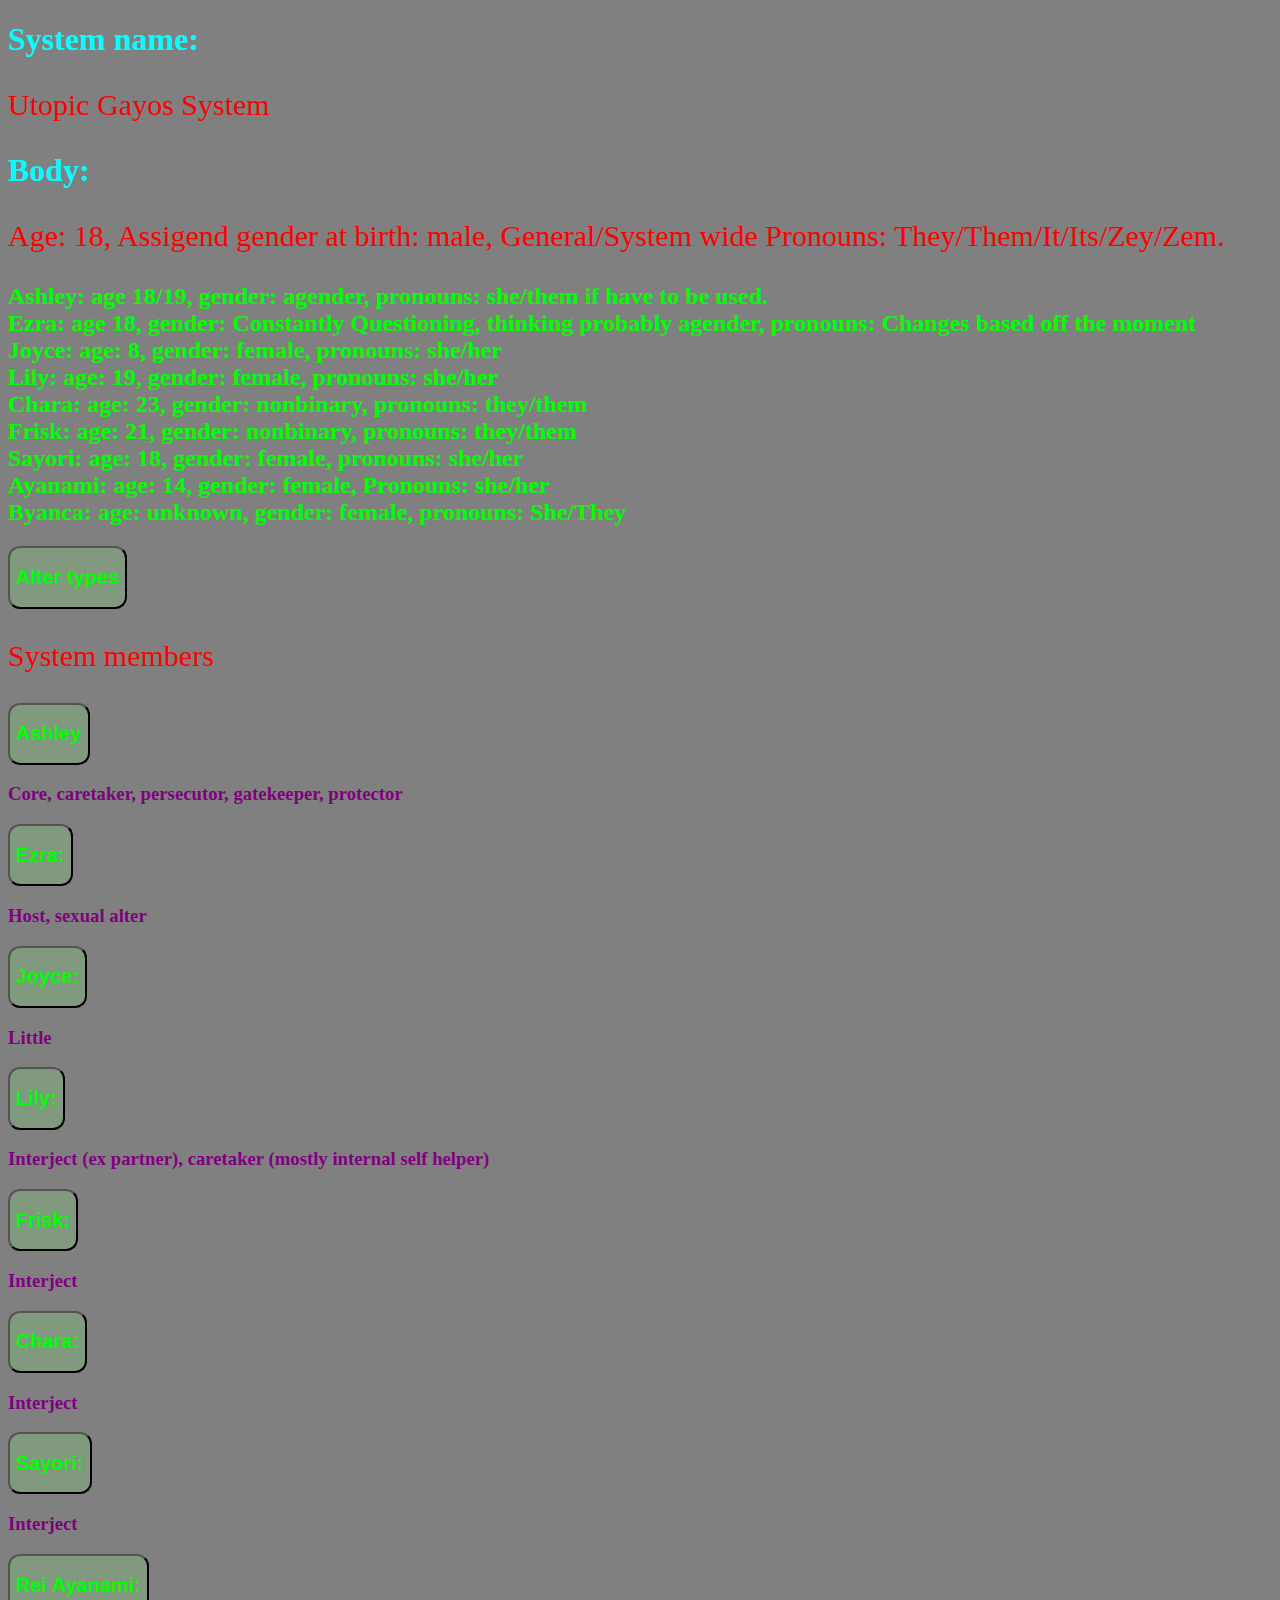
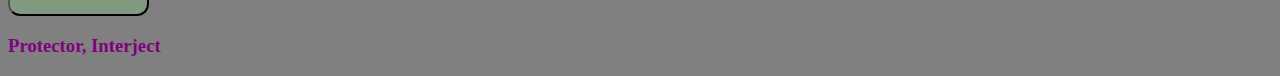
==== index.html @ cb50b529 "Update index.html" ====
<!DOCTYPE html>
<html lang="en">
<head>
<!--Adding Meta tags for better web support-->
  <meta charset="UTF-8"> <!--Sets the charset-->
  <meta http-equiv="X-UA-Compatible" content="IE=edge"> <!--Comp things-->
  <meta name="viewport" content="width=device-width, initial-scale=1.0"> <!-- view ports, help with site stuff on difference devices-->
  <title>System Members</title>
  <link rel="stylesheet" href="sysmembers.css">
</head>
<body>
	<h1> System name: </h1>
	<p> Utopic Gayos System </p>
	<h1> Body: </h2>
<p> Age: 18, Assigend gender at birth: male, General/System wide Pronouns: They/Them/It/Its/Zey/Zem. </p>
  <!--Reformatting code for better readability-->
<h2> Ashley: age 18/19,  gender: agender, pronouns: she/them if have to be used. <br>
Ezra: age 18, gender: Constantly Questioning, thinking probably agender, pronouns: Changes based off the moment<br>
Joyce: age: 8,  gender: female, pronouns: she/her<br>
Lily: age: 19, gender: female, pronouns: she/her<br>
Chara: age: 23, gender: nonbinary, pronouns: they/them<br>
Frisk: age: 21, gender: nonbinary, pronouns: they/them<br>
Sayori: age: 18, gender: female, pronouns: she/her<br>
Ayanami: age: 14, gender: female, Pronouns: she/her<br>
Byanca: age: unknown, gender: female, pronouns: She/They</h2>
<a href="alter-types/alter-types.html"> <!--DO not use spaces-->
	<button type="button"> <h2> Alter types </h2> </button> </a>
  
<p> System members </p>
<a href="ash/Ashley.html">
	<button type="button"><h2>Ashley</h2></button> 
</a>
<h3>Core, caretaker, persecutor, gatekeeper, protector </h3>
  
<a href="ezra/Ezra.html"> 
	<button type="button"><h2> Ezra:</h2></button> 
</a>
<h3>Host, sexual alter </h3>
  
<a href="Joyce/Joyce.html"> 
	<button type="button"><h2> Joyce:</h2></button> 
</a>
<h3>Little </h3> <!--What's little?-->
  
<a href="Lily/Lily.html">
	<button type="button"><h2> Lily:</h2></button>
</a>
<h3> Interject (ex partner), caretaker (mostly internal self helper) </h2>
  
<a href="Frisk/Frisk.html">
	<button type="button"><h2> Frisk:</h2></button>
</a>
<h3>Interject</h3>
  
<a href="Chara/Chara.html">
	<button type="button"><h2>Chara:</h2></button>
</a>
<h3>Interject</h3>
  
<a href="Sayori/Sayori.html">
	<button type="button"><h2> Sayori:</h2></button>
</a> 
<h3>Interject </h3>
  
<a href="Ayanami/Ayanami.html">
	<button type="button"><h2> Rei Ayanami:</h2></button>
</a>
<h3>Protector, Interject </h3>

</body>
</html>
---- sysmembers.css ----
body {
  background-color: gray
}

p {
  color: red; font-size:30px
}

h1 {
  color: cyan
}

h2 {
  color: lime
}

h3 {
  color: purple
}

button { 
  /* I didn't even know you could do this lmao That's actually super cool */
  background-color: rgb(129, 153, 127);
  border-radius: 12px;
}
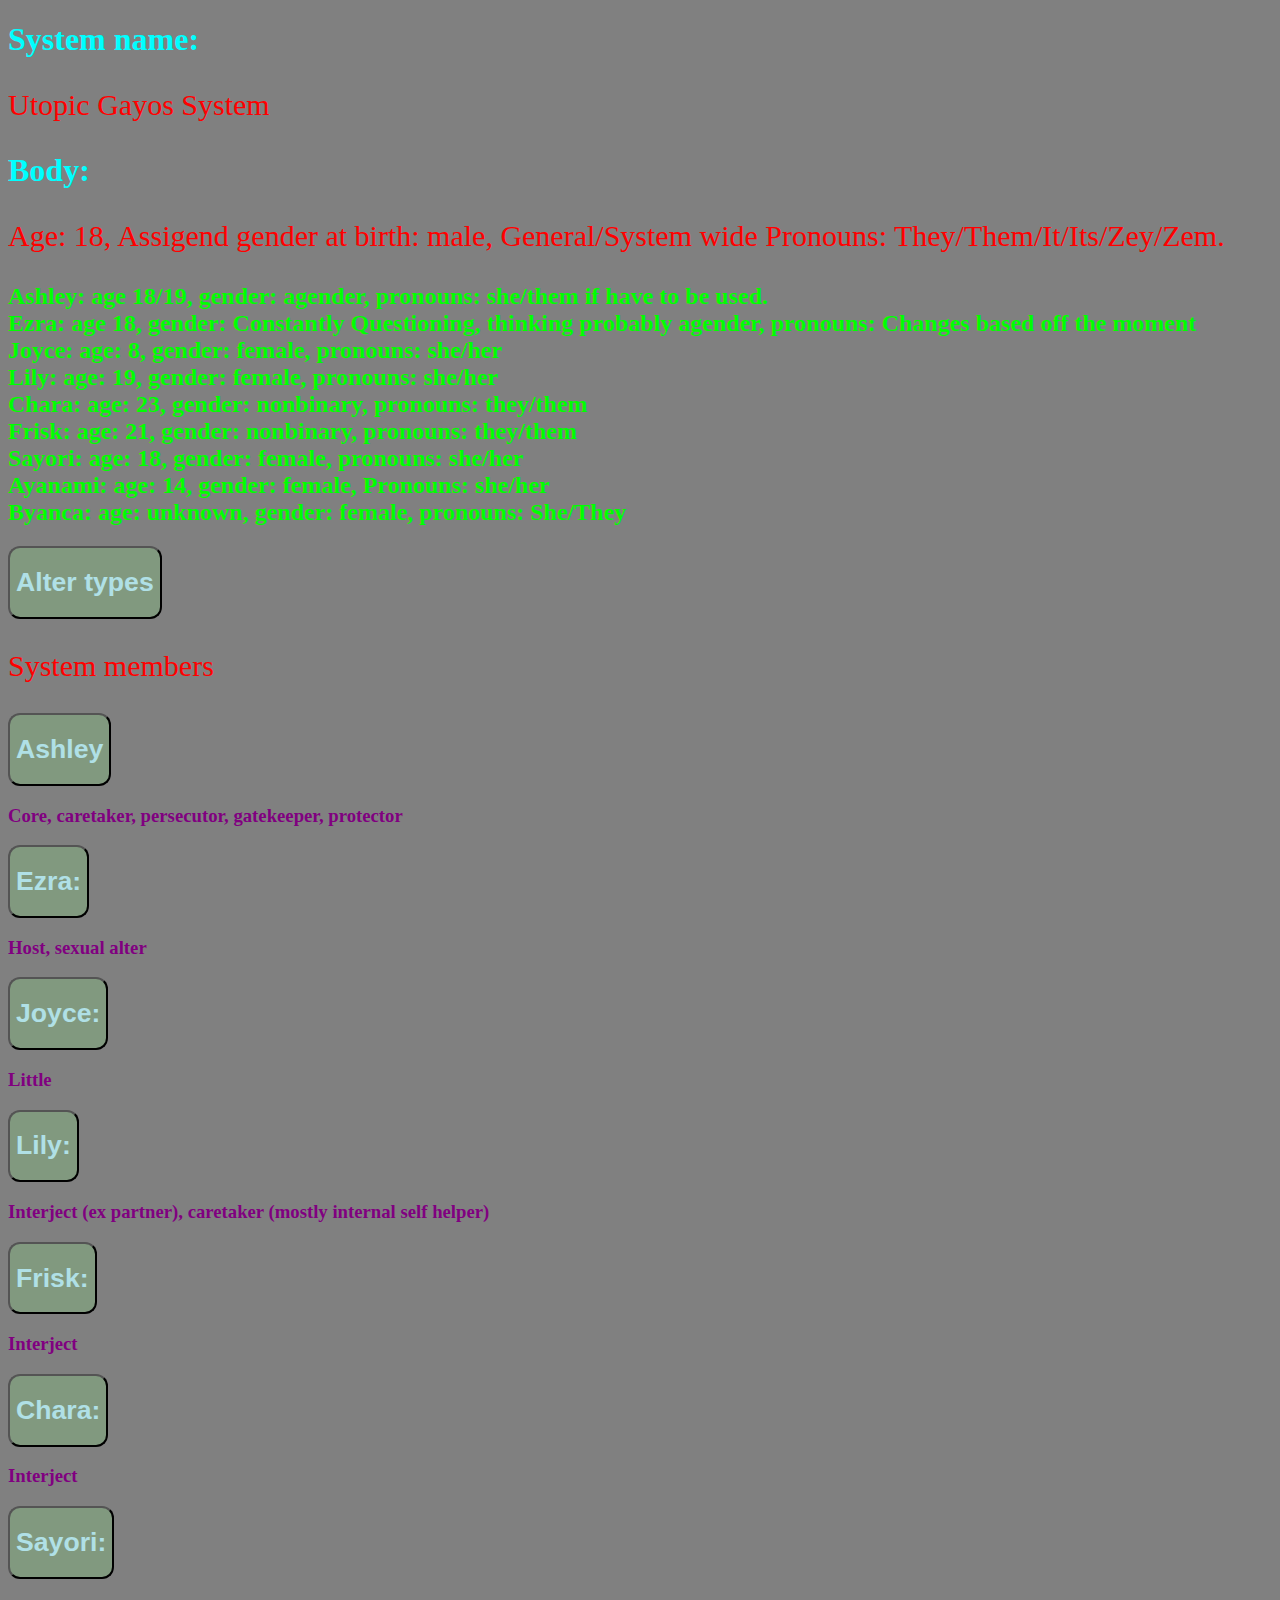
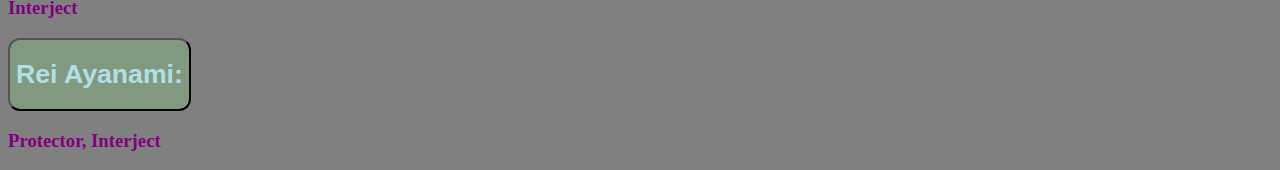
==== commit 8bac243f: "Update index.html" ====
--- a/index.html
+++ b/index.html
@@ -24,46 +24,46 @@
 Ayanami: age: 14, gender: female, Pronouns: she/her<br>
 Byanca: age: unknown, gender: female, pronouns: She/They</h2>
 <a href="alter-types/alter-types.html"> <!--DO not use spaces-->
-	<button type="button"> <h2> Alter types </h2> </button> </a>
+	<button type="button"> <h1 class="button"> Alter types </h1> </button> </a>
   
 <p> System members </p>
 <a href="ash/Ashley.html">
-	<button type="button"><h2>Ashley</h2></button> 
+	<button type="button"><h1 class="button">Ashley</h1></button> 
 </a>
 <h3>Core, caretaker, persecutor, gatekeeper, protector </h3>
   
 <a href="ezra/Ezra.html"> 
-	<button type="button"><h2> Ezra:</h2></button> 
+	<button type="button"><h1 class="button">Ezra:</h1></button> 
 </a>
 <h3>Host, sexual alter </h3>
   
 <a href="Joyce/Joyce.html"> 
-	<button type="button"><h2> Joyce:</h2></button> 
+	<button type="button"><h1 class="button">Joyce:</h1></button> 
 </a>
 <h3>Little </h3> <!--What's little?-->
   
 <a href="Lily/Lily.html">
-	<button type="button"><h2> Lily:</h2></button>
+	<button type="button"><h1 class="button">Lily:</h1></button>
 </a>
 <h3> Interject (ex partner), caretaker (mostly internal self helper) </h2>
   
 <a href="Frisk/Frisk.html">
-	<button type="button"><h2> Frisk:</h2></button>
+	<button type="button"><h1 class="button">Frisk:</h1></button>
 </a>
 <h3>Interject</h3>
   
 <a href="Chara/Chara.html">
-	<button type="button"><h2>Chara:</h2></button>
+	<button type="button"><h1 class="button">Chara:</h1></button>
 </a>
 <h3>Interject</h3>
   
 <a href="Sayori/Sayori.html">
-	<button type="button"><h2> Sayori:</h2></button>
+	<button type="button"><h1 class="button"> Sayori:</h1></button>
 </a> 
 <h3>Interject </h3>
   
 <a href="Ayanami/Ayanami.html">
-	<button type="button"><h2> Rei Ayanami:</h2></button>
+	<button type="button"><h1 class="button">Rei Ayanami:</h1></button>
 </a>
 <h3>Protector, Interject </h3>
 
--- a/sysmembers.css
+++ b/sysmembers.css
@@ -23,3 +23,7 @@
   background-color: rgb(129, 153, 127);
   border-radius: 12px;
 }
+
+.button{
+  color:PowderBlue
+}
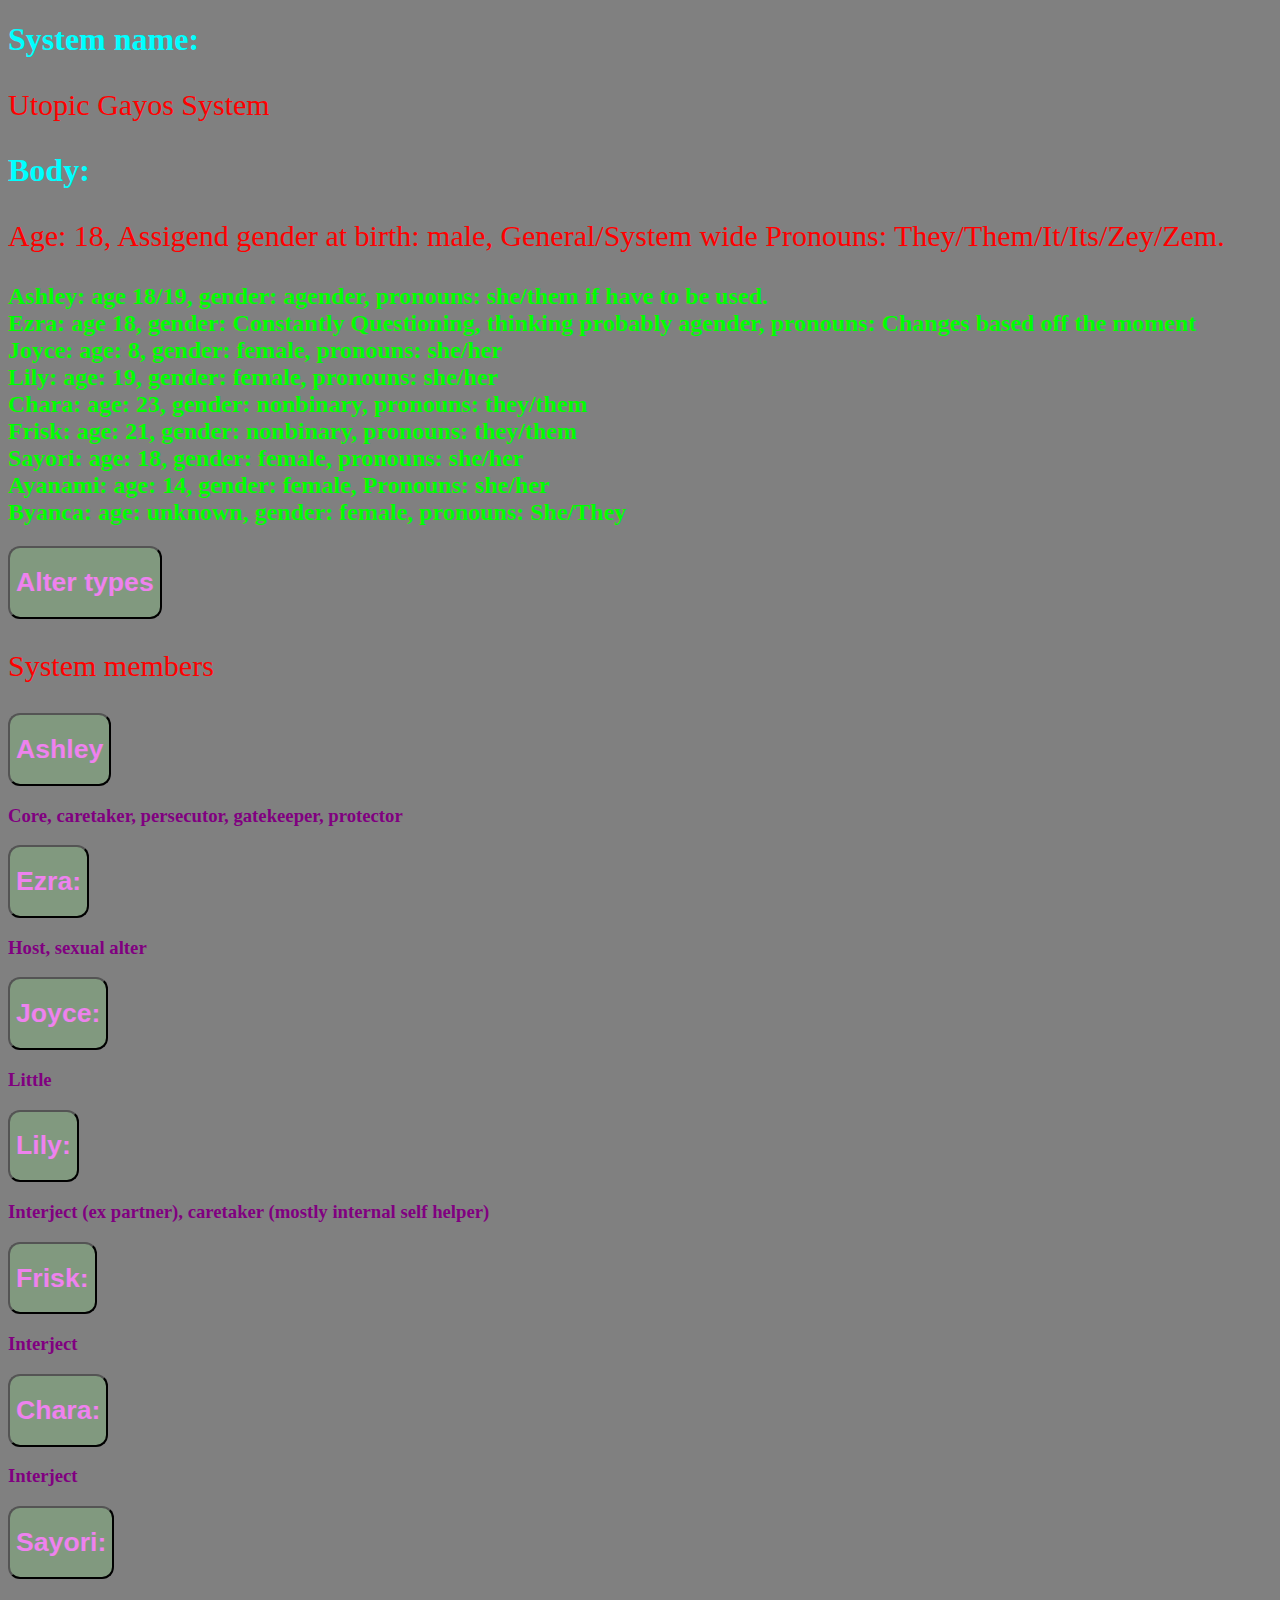
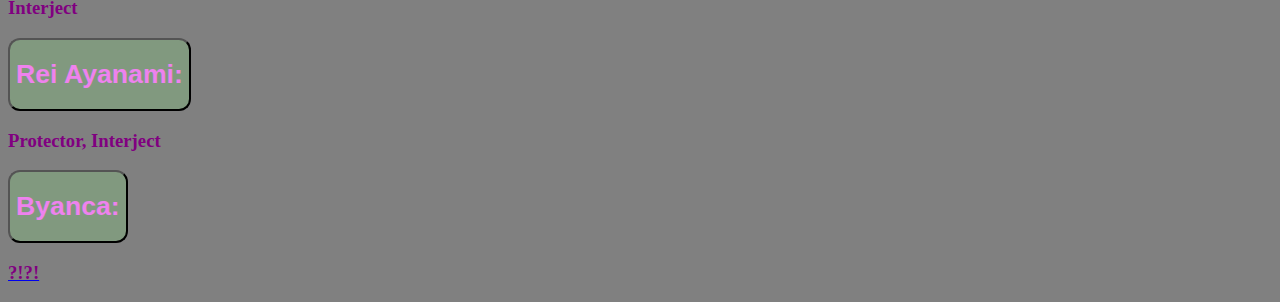
==== commit da01e226: "Update index.html" ====
--- a/index.html
+++ b/index.html
@@ -67,5 +67,10 @@
 </a>
 <h3>Protector, Interject </h3>
 
+<a href="Byanca/Byanca.html">
+	<button type="button"><h1 class="button">Byanca:</h1></button>
+	<h3> ?!?! </h3>
+</a>
+
 </body>
 </html>
--- a/sysmembers.css
+++ b/sysmembers.css
@@ -25,5 +25,5 @@
 }
 
 .button{
-  color:PowderBlue
+  color:Violet
 }
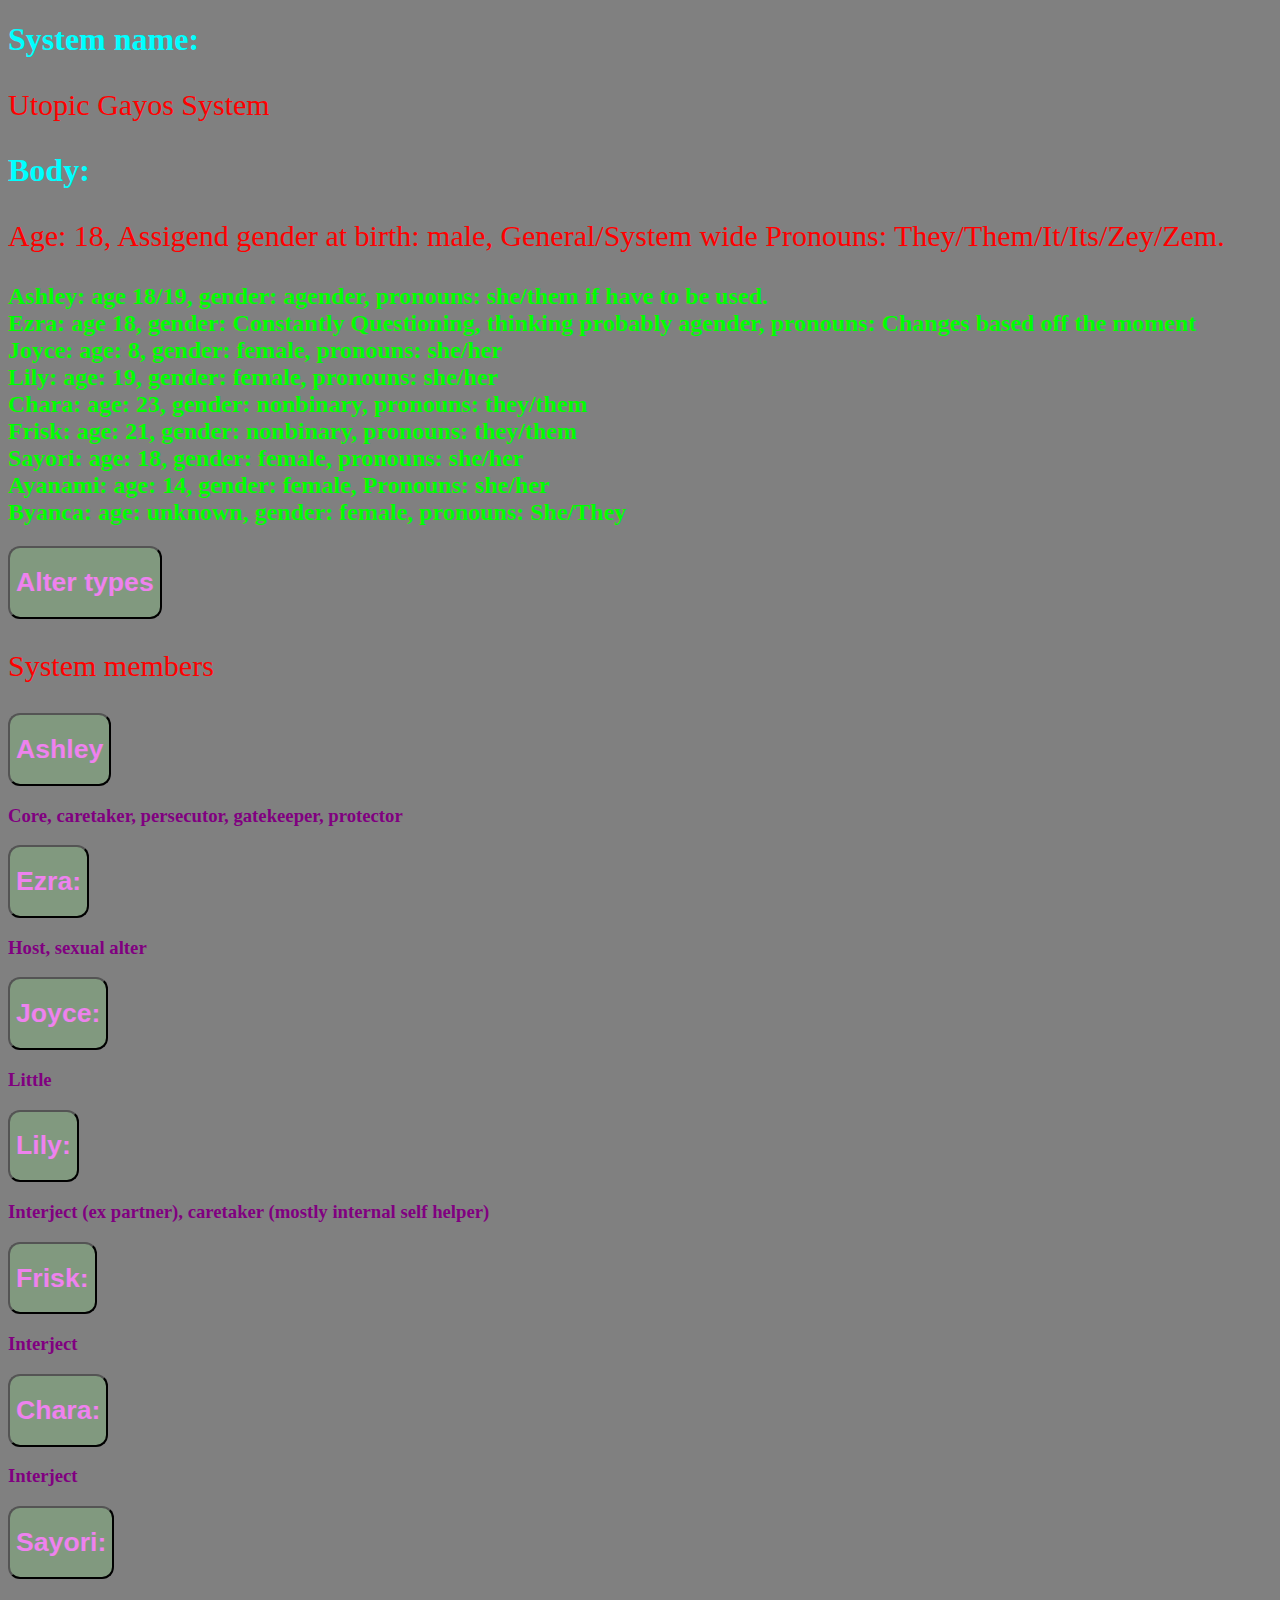
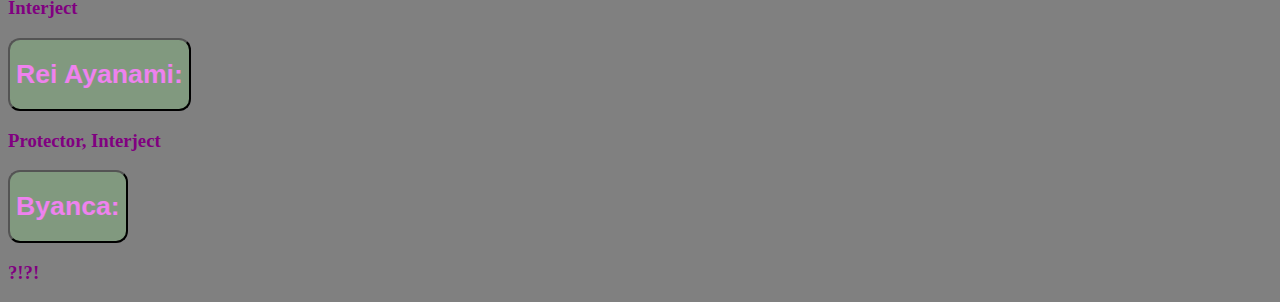
==== commit c66c7a86: "fixed hyper link" ====
--- a/index.html
+++ b/index.html
@@ -69,8 +69,7 @@
 
 <a href="Byanca/Byanca.html">
 	<button type="button"><h1 class="button">Byanca:</h1></button>
-	<h3> ?!?! </h3>
 </a>
-
+<h3> ?!?! </h3>
 </body>
 </html>
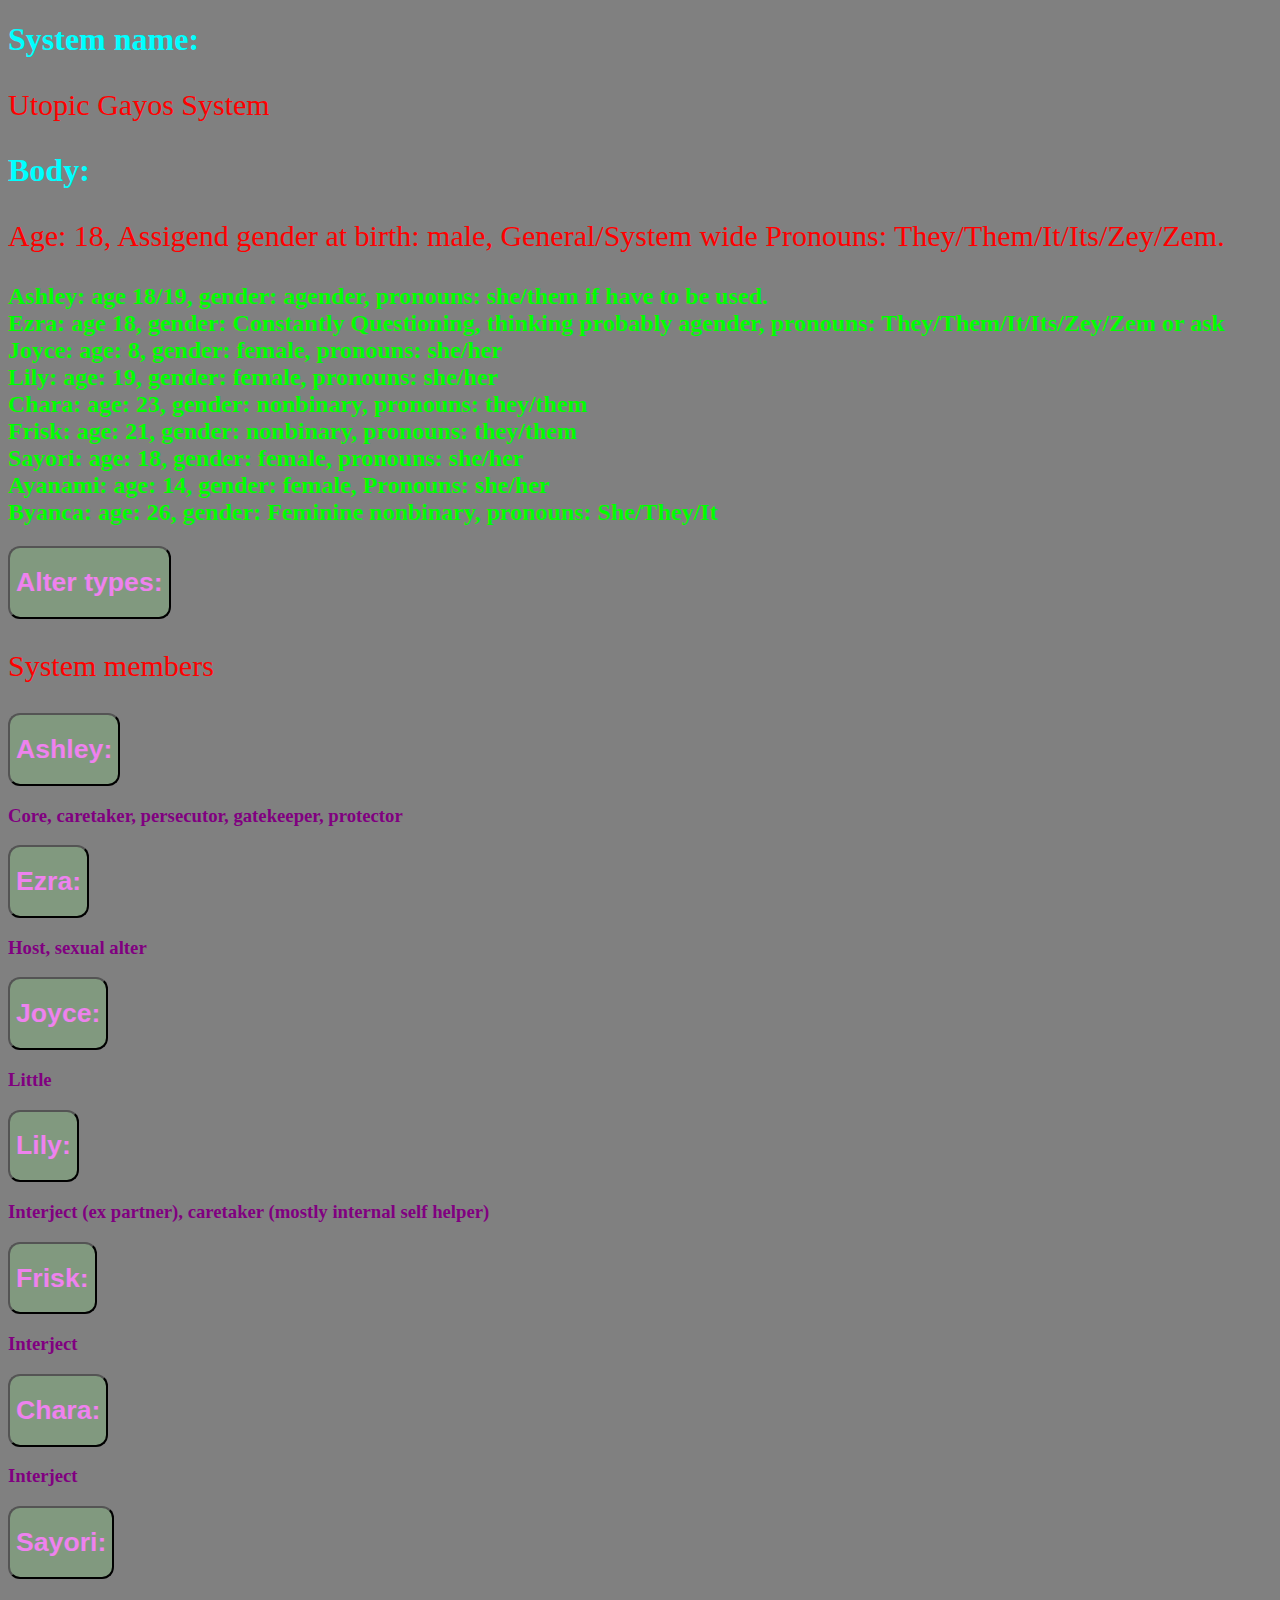
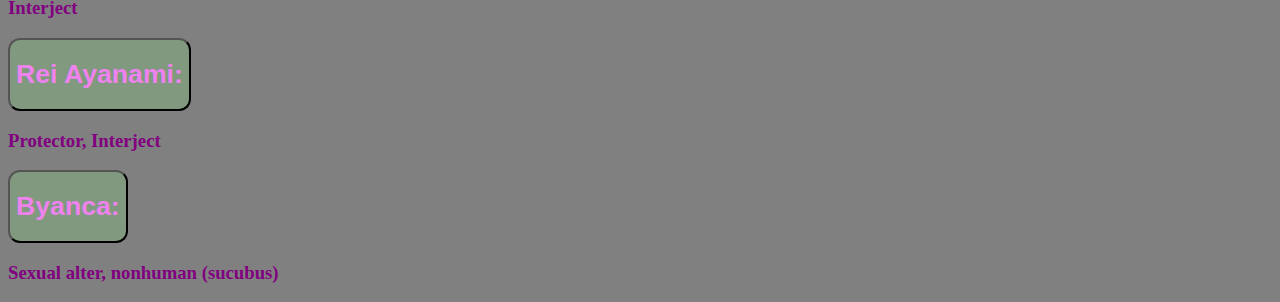
==== commit dc1490a8: "Update index.html" ====
--- a/index.html
+++ b/index.html
@@ -15,20 +15,20 @@
 <p> Age: 18, Assigend gender at birth: male, General/System wide Pronouns: They/Them/It/Its/Zey/Zem. </p>
   <!--Reformatting code for better readability-->
 <h2> Ashley: age 18/19,  gender: agender, pronouns: she/them if have to be used. <br>
-Ezra: age 18, gender: Constantly Questioning, thinking probably agender, pronouns: Changes based off the moment<br>
+Ezra: age 18, gender: Constantly Questioning, thinking probably agender, pronouns:  They/Them/It/Its/Zey/Zem or ask<br>
 Joyce: age: 8,  gender: female, pronouns: she/her<br>
 Lily: age: 19, gender: female, pronouns: she/her<br>
 Chara: age: 23, gender: nonbinary, pronouns: they/them<br>
 Frisk: age: 21, gender: nonbinary, pronouns: they/them<br>
 Sayori: age: 18, gender: female, pronouns: she/her<br>
 Ayanami: age: 14, gender: female, Pronouns: she/her<br>
-Byanca: age: unknown, gender: female, pronouns: She/They</h2>
+Byanca: age: 26, gender: Feminine nonbinary, pronouns: She/They/It</h2>
 <a href="alter-types/alter-types.html"> <!--DO not use spaces-->
-	<button type="button"> <h1 class="button"> Alter types </h1> </button> </a>
+	<button type="button"> <h1 class="button"> Alter types: </h1> </button> </a>
   
 <p> System members </p>
 <a href="ash/Ashley.html">
-	<button type="button"><h1 class="button">Ashley</h1></button> 
+	<button type="button"><h1 class="button">Ashley:</h1></button> 
 </a>
 <h3>Core, caretaker, persecutor, gatekeeper, protector </h3>
   
@@ -70,6 +70,6 @@
 <a href="Byanca/Byanca.html">
 	<button type="button"><h1 class="button">Byanca:</h1></button>
 </a>
-<h3> ?!?! </h3>
+<h3> Sexual alter, nonhuman (sucubus)</h3>
 </body>
 </html>
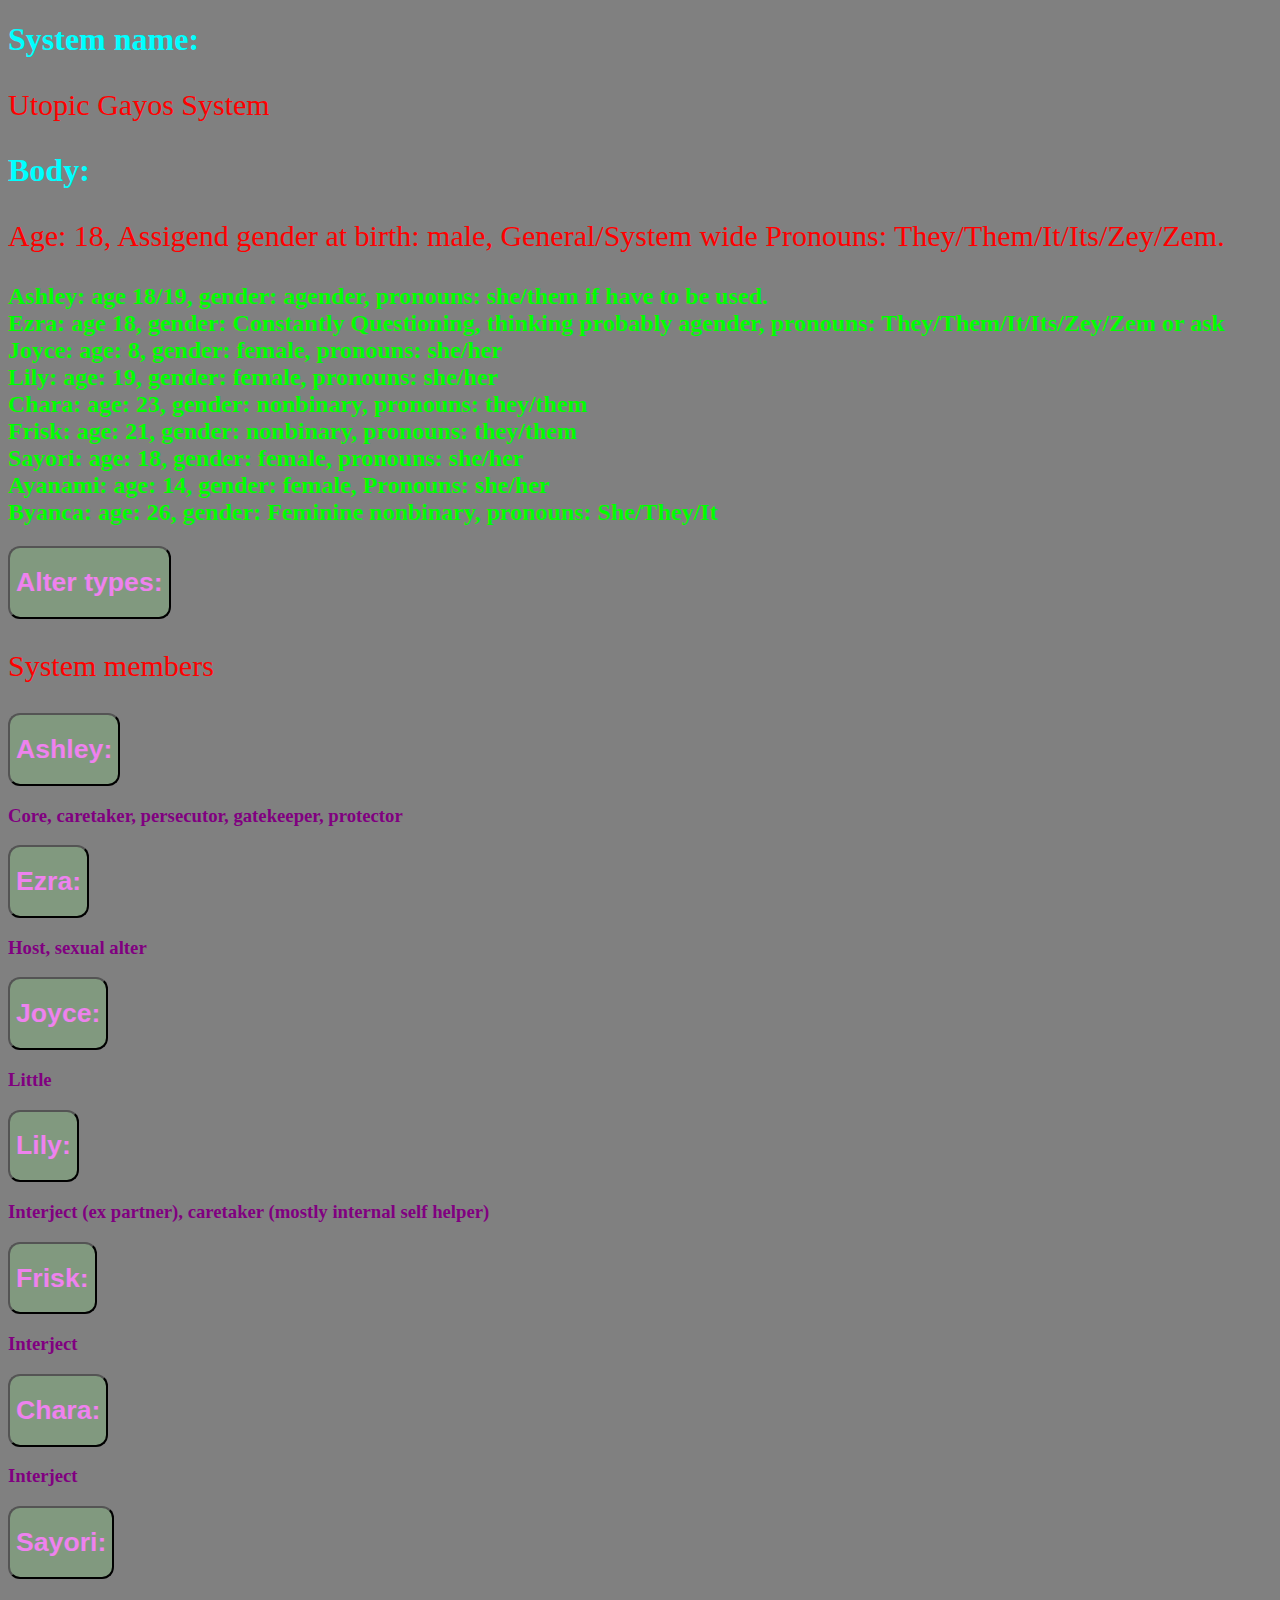
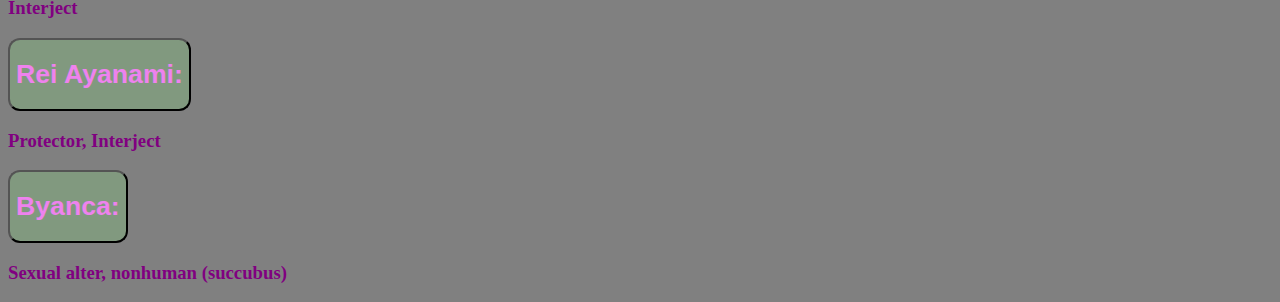
==== commit d902d61d: "Update index.html" ====
--- a/index.html
+++ b/index.html
@@ -70,6 +70,6 @@
 <a href="Byanca/Byanca.html">
 	<button type="button"><h1 class="button">Byanca:</h1></button>
 </a>
-<h3> Sexual alter, nonhuman (sucubus)</h3>
+<h3> Sexual alter, nonhuman (succubus)</h3>
 </body>
 </html>
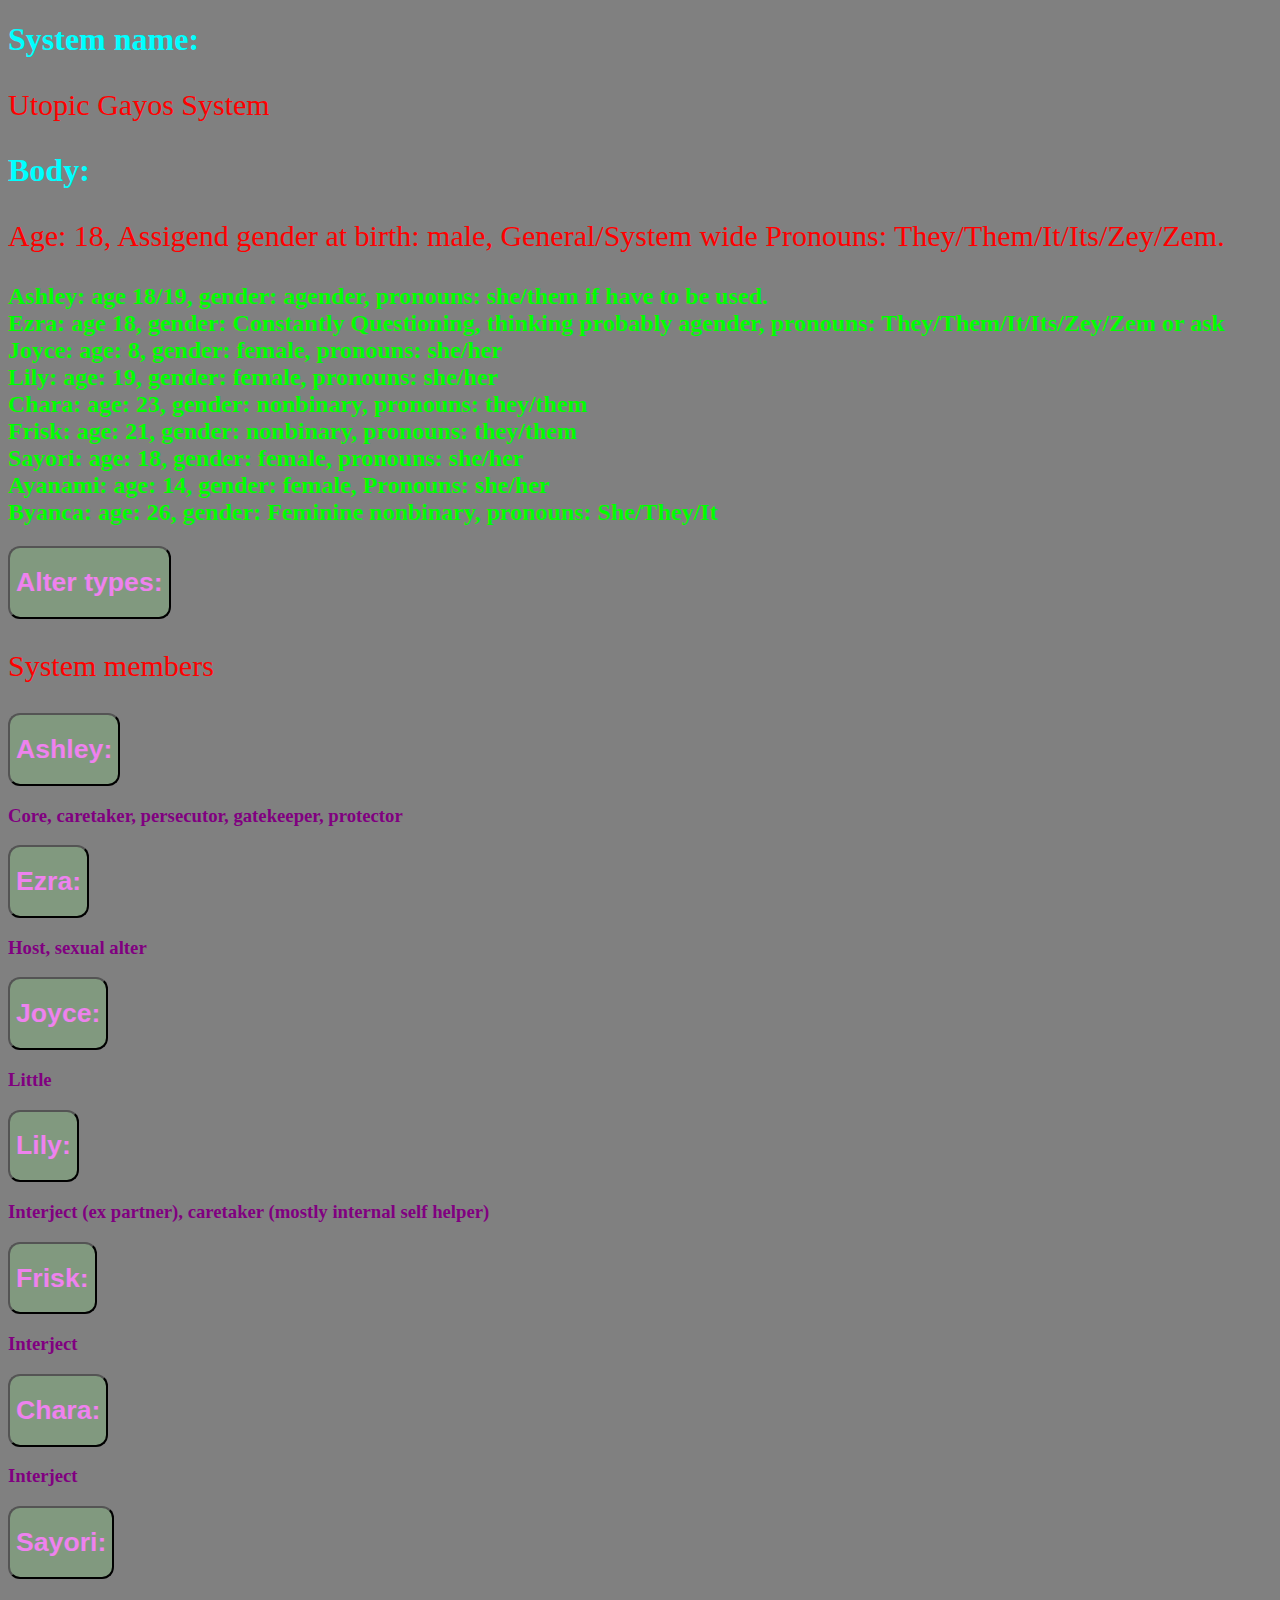
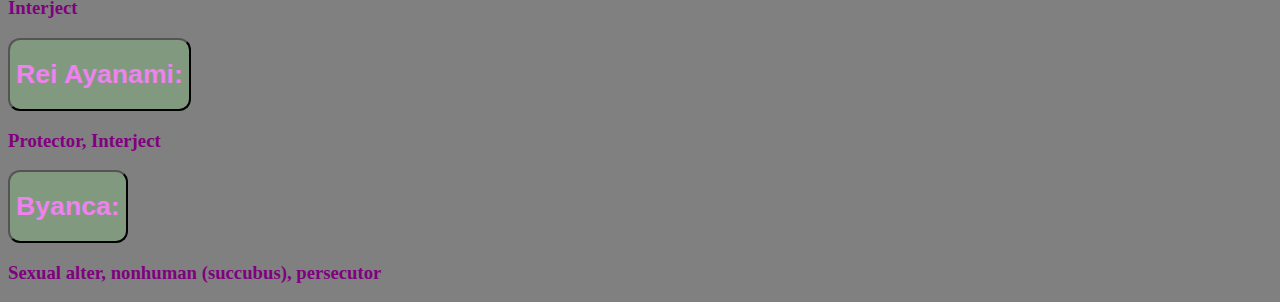
==== commit 95acbc6e: "Update index.html" ====
--- a/index.html
+++ b/index.html
@@ -70,6 +70,6 @@
 <a href="Byanca/Byanca.html">
 	<button type="button"><h1 class="button">Byanca:</h1></button>
 </a>
-<h3> Sexual alter, nonhuman (succubus)</h3>
+<h3> Sexual alter, nonhuman (succubus), persecutor</h3>
 </body>
 </html>
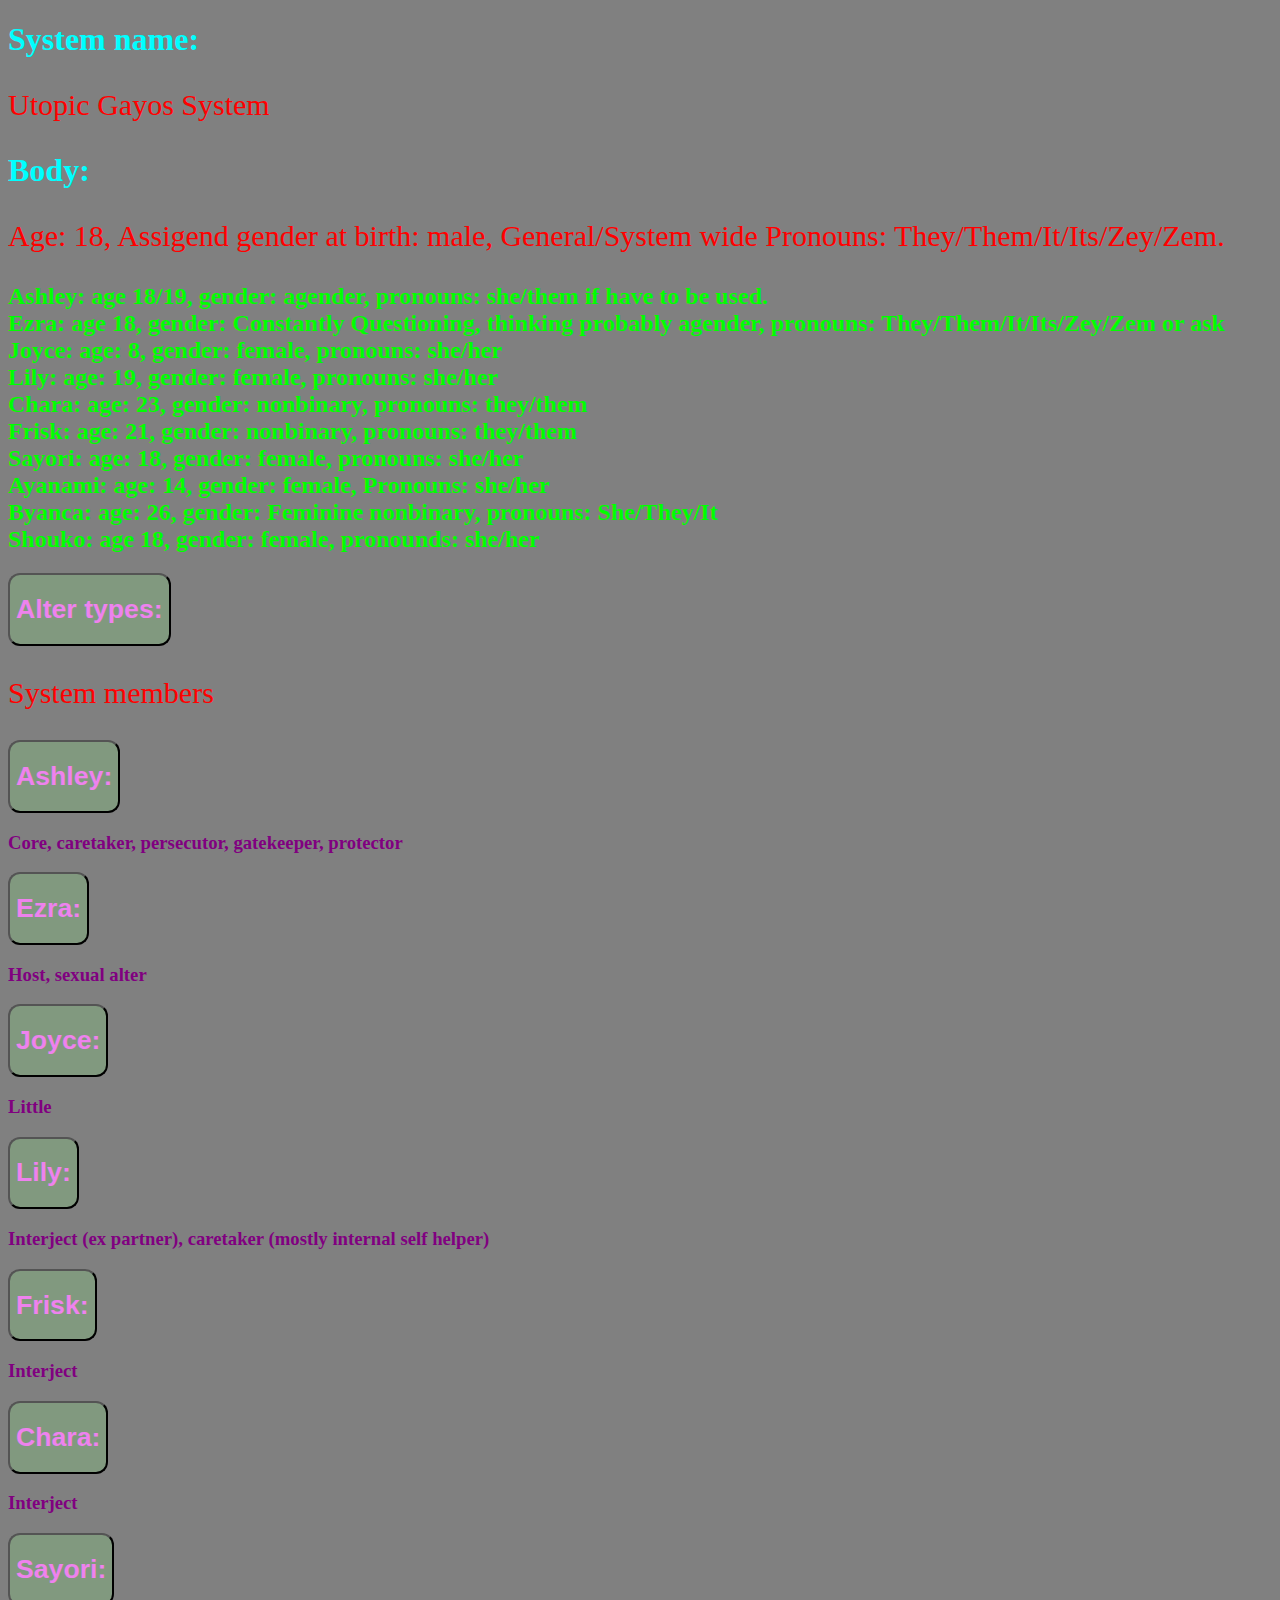
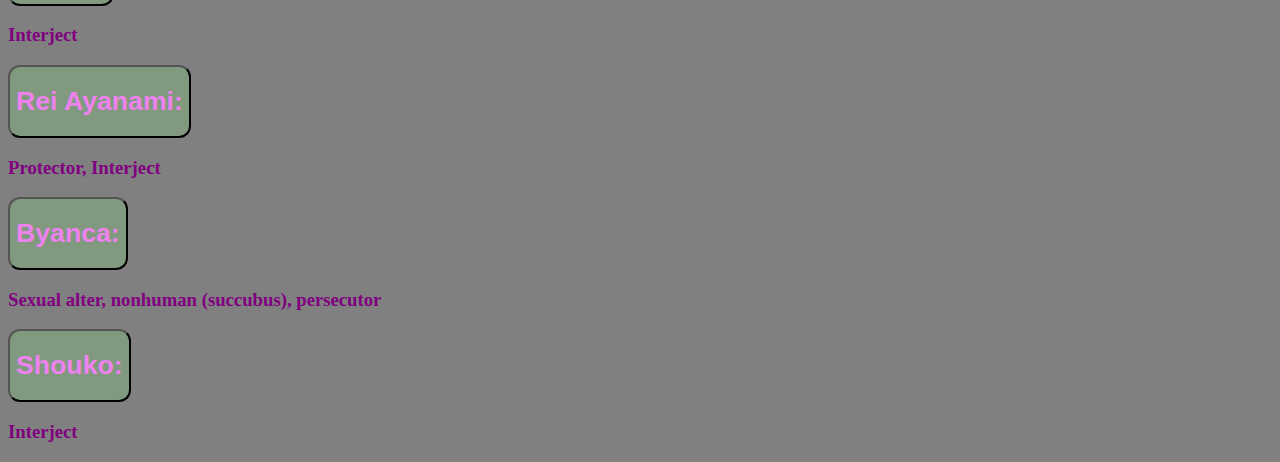
==== commit 2c224775: "updated index.html" ====
--- a/index.html
+++ b/index.html
@@ -22,7 +22,8 @@
 Frisk: age: 21, gender: nonbinary, pronouns: they/them<br>
 Sayori: age: 18, gender: female, pronouns: she/her<br>
 Ayanami: age: 14, gender: female, Pronouns: she/her<br>
-Byanca: age: 26, gender: Feminine nonbinary, pronouns: She/They/It</h2>
+Byanca: age: 26, gender: Feminine nonbinary, pronouns: She/They/It<br>
+Shouko: age 18, gender: female, pronounds: she/her</h2>
 <a href="alter-types/alter-types.html"> <!--DO not use spaces-->
 	<button type="button"> <h1 class="button"> Alter types: </h1> </button> </a>
   
@@ -71,5 +72,10 @@
 	<button type="button"><h1 class="button">Byanca:</h1></button>
 </a>
 <h3> Sexual alter, nonhuman (succubus), persecutor</h3>
+
+<a href="Shouko/Shouko.html">
+	<button type="button"><h1 class="button"> Shouko:</h1></button>
+</a>
+<h3> Interject</h3>
 </body>
 </html>
